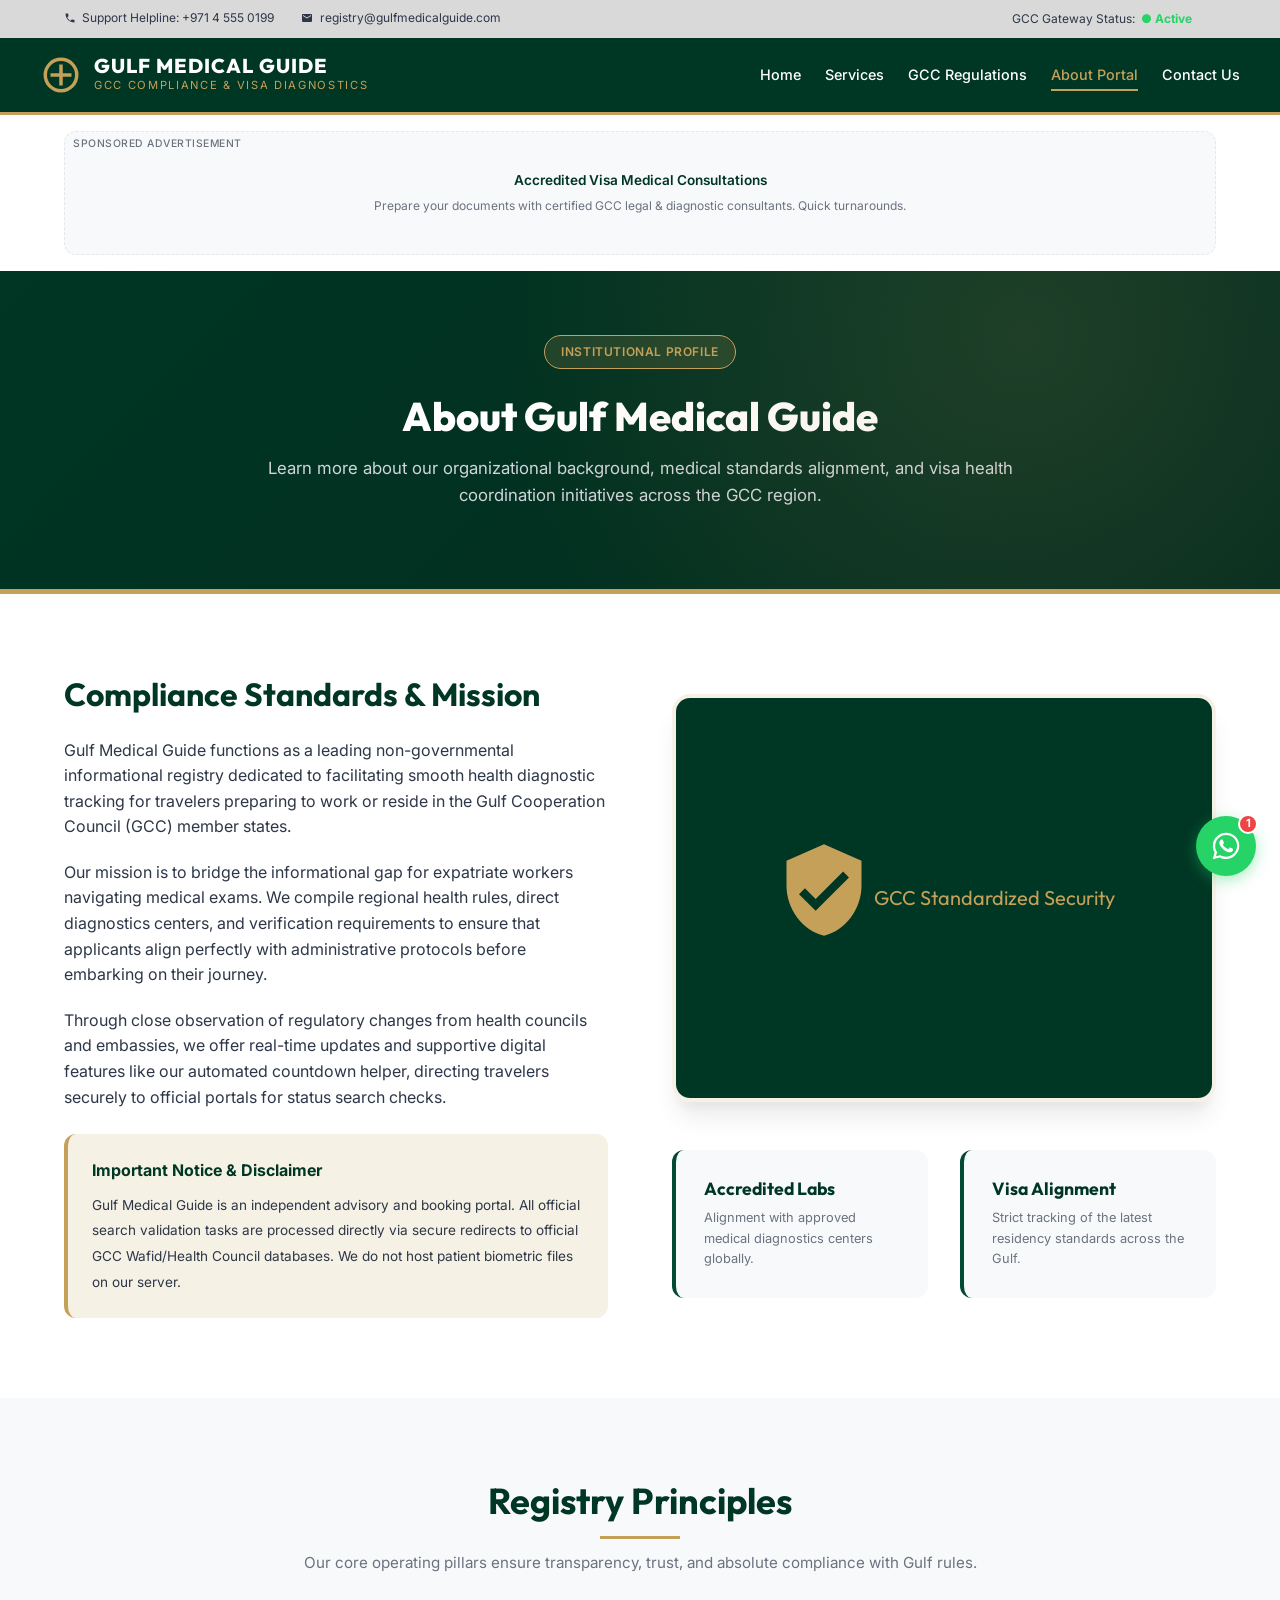
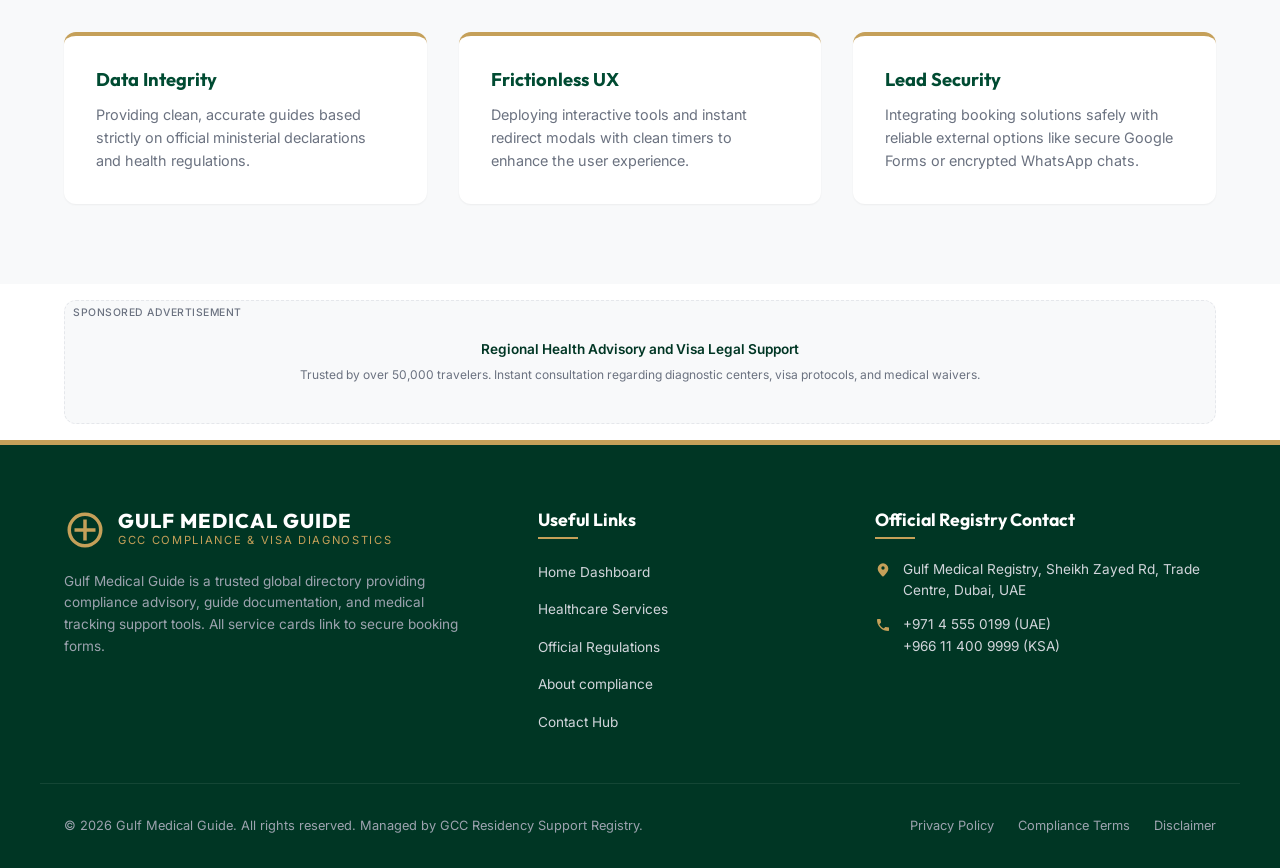
==== about.html @ d9c1dc16 "Add files via upload" ====
<!DOCTYPE html>
<html lang="en">
<head>
  <meta charset="UTF-8">
  <meta name="viewport" content="width=device-width, initial-scale=1.0">
  <title>About Us - Gulf Medical Guide</title>
  <meta name="description" content="Learn about the Gulf Medical Guide, our regulatory compliance framework, GCC health standards, and pre-departure medical test guidelines.">
  <link rel="stylesheet" href="css/style.css">
  <!-- Google AdSense -->
  <script async src="https://pagead2.googlesyndication.com/pagead/js/adsbygoogle.js?client=ca-pub-YOUR_PUBLISHER_ID" crossorigin="anonymous"></script>
</head>
<body>

  <!-- TOP BAR INFO -->
  <div class="top-bar">
    <div class="container top-bar-content">
      <div class="top-bar-info">
        <span>
          <svg viewBox="0 0 24 24"><path d="M6.62,10.79C8.06,13.62 10.38,15.94 13.21,17.38L15.41,15.18C15.69,14.9 16.08,14.82 16.43,14.93C17.55,15.3 18.75,15.5 20,15.5A1,1 0 0,1 21,16.5V20A1,1 0 0,1 20,21A17,17 0 0,1 3,4A1,1 0 0,1 4,3H7.5A1,1 0 0,1 8.5,4C8.5,5.25 8.7,6.45 9.07,7.57C9.18,7.92 9.1,8.31 8.82,8.59L6.62,10.79Z"/></svg>
          Support Helpline: +971 4 555 0199
        </span>
        <span>
          <svg viewBox="0 0 24 24"><path d="M20,4H4C2.89,4 2,4.89 2,6V18A2,2 0 0,0 4,20H20A2,2 0 0,0 22,18V6C22,4.89 21.1,4 20,4M20,8L12,13L4,8V6L12,11L20,6V8Z"/></svg>
          registry@gulfmedicalguide.com
        </span>
      </div>
      <div class="top-bar-info">
        <span>GCC Gateway Status: <strong style="color: #25D366;">● Active</strong></span>
      </div>
    </div>
  </div>

  <!-- SITE HEADER & NAVIGATION -->
  <header class="site-header">
    <div class="container header-main">
      <a href="index.html" class="logo-link">
        <svg class="logo-icon" viewBox="0 0 24 24">
          <path d="M12,2A10,10 0 0,0 2,12A10,10 0 0,0 12,22A10,10 0 0,0 22,12A10,10 0 0,0 12,2M12,4A8,8 0 0,1 20,12A8,8 0 0,1 12,20A8,8 0 0,1 4,12A8,8 0 0,1 12,4M11,6V11H6V13H11V18H13V13H18V11H13V6H11Z"/>
        </svg>
        <div class="logo-text">
          <span class="logo-title">Gulf Medical Guide</span>
          <span class="logo-sub">GCC Compliance & Visa Diagnostics</span>
        </div>
      </a>
      
      <button class="nav-toggle" id="nav-toggle" aria-label="Toggle navigation">
        <svg viewBox="0 0 24 24">
          <path d="M3,6H21V8H3V6M3,11H21V13H3V11M3,16H21V18H3V16Z"/>
        </svg>
      </button>

      <nav class="main-nav" id="main-nav">
        <ul>
          <li><a href="index.html">Home</a></li>
          <li><a href="services.html">Services</a></li>
          <li><a href="resources.html">GCC Regulations</a></li>
          <li><a href="about.html">About Portal</a></li>
          <li><a href="contact.html">Contact Us</a></li>
        </ul>
      </nav>
    </div>
  </header>

  <!-- LEADERBOARD NAV AD SLOT -->
  <div class="container">
    <div class="ad-slot ad-leaderboard" id="leaderboard-nav">
      <!-- Google AdSense - Leaderboard Nav -->
      <ins class="adsbygoogle"
           style="display:block"
           data-ad-client="ca-pub-YOUR_PUBLISHER_ID"
           data-ad-slot="YOUR_LEADERBOARD_NAV_SLOT_ID"
           data-ad-format="auto"
           data-full-width-responsive="true"></ins>
      <script>
           (adsbygoogle = window.adsbygoogle || []).push({});
      </script>
      <div class="ad-placeholder">
        <span class="ad-title">Accredited Visa Medical Consultations</span>
        <span class="ad-desc">Prepare your documents with certified GCC legal & diagnostic consultants. Quick turnarounds.</span>
      </div>
    </div>
  </div>

  <!-- HERO SECTION -->
  <section class="hero-section">
    <div class="container">
      <div style="max-width: 800px; margin: 0 auto; text-align: center;">
        <div class="hero-badge">Institutional Profile</div>
        <h1 class="hero-title" style="font-size: 2.5rem; margin-bottom: 1rem;">About Gulf Medical Guide</h1>
        <p class="hero-desc" style="margin-bottom: 0;">Learn more about our organizational background, medical standards alignment, and visa health coordination initiatives across the GCC region.</p>
      </div>
    </div>
  </section>

  <!-- ABOUT CONTENT SECTION -->
  <section class="section">
    <div class="container">
      <div class="about-grid">
        <div>
          <h2 style="font-size: 2rem; margin-bottom: 1.5rem; color: var(--color-primary-dark);">Compliance Standards & Mission</h2>
          <p style="margin-bottom: 1.25rem;">Gulf Medical Guide functions as a leading non-governmental informational registry dedicated to facilitating smooth health diagnostic tracking for travelers preparing to work or reside in the Gulf Cooperation Council (GCC) member states.</p>
          <p style="margin-bottom: 1.25rem;">Our mission is to bridge the informational gap for expatriate workers navigating medical exams. We compile regional health rules, direct diagnostics centers, and verification requirements to ensure that applicants align perfectly with administrative protocols before embarking on their journey.</p>
          <p style="margin-bottom: 1.5rem;">Through close observation of regulatory changes from health councils and embassies, we offer real-time updates and supportive digital features like our automated countdown helper, directing travelers securely to official portals for status search checks.</p>
          
          <div style="background-color: var(--color-accent-light); padding: 1.5rem; border-radius: var(--radius-md); border-left: 4px solid var(--color-accent);">
            <strong style="color: var(--color-primary-dark); display: block; margin-bottom: 0.5rem;">Important Notice & Disclaimer</strong>
            <span style="font-size: 0.85rem; color: var(--color-text);">Gulf Medical Guide is an independent advisory and booking portal. All official search validation tasks are processed directly via secure redirects to official GCC Wafid/Health Council databases. We do not host patient biometric files on our server.</span>
          </div>
        </div>

        <div>
          <div class="about-img-container">
            <div class="about-img">
              <svg style="width: 100px; height: 100px; fill: currentColor; margin-bottom: 1rem;" viewBox="0 0 24 24">
                <path d="M12 1L3 5v6c0 5.55 3.84 10.74 9 12 5.16-1.26 9-6.45 9-12V5l-9-4zm-2 16l-4-4 1.41-1.41L10 14.17l6.59-6.59L18 9l-8 8z"/>
              </svg>
              <span>GCC Standardized Security</span>
            </div>
          </div>
          
          <div class="compliance-grid">
            <div class="compliance-card">
              <h3 class="compliance-title">Accredited Labs</h3>
              <p style="font-size: 0.8rem; color: var(--color-text-muted);">Alignment with approved medical diagnostics centers globally.</p>
            </div>
            <div class="compliance-card">
              <h3 class="compliance-title">Visa Alignment</h3>
              <p style="font-size: 0.8rem; color: var(--color-text-muted);">Strict tracking of the latest residency standards across the Gulf.</p>
            </div>
          </div>
        </div>
      </div>
    </div>
  </section>

  <!-- COMPLIANCE PILLARS SECTION -->
  <section class="section section-alt">
    <div class="container">
      <div class="section-header">
        <h2 class="section-title">Registry Principles</h2>
        <p class="section-subtitle">Our core operating pillars ensure transparency, trust, and absolute compliance with Gulf rules.</p>
      </div>

      <div style="display: grid; grid-template-columns: repeat(auto-fit, minmax(280px, 1fr)); gap: 2rem;">
        <div style="background-color: white; padding: 2rem; border-radius: var(--radius-md); border-top: 4px solid var(--color-accent); box-shadow: var(--shadow-sm);">
          <h3 style="font-size: 1.15rem; margin-bottom: 0.75rem; color: var(--color-primary);">Data Integrity</h3>
          <p style="font-size: 0.9rem; color: var(--color-text-muted);">Providing clean, accurate guides based strictly on official ministerial declarations and health regulations.</p>
        </div>
        <div style="background-color: white; padding: 2rem; border-radius: var(--radius-md); border-top: 4px solid var(--color-accent); box-shadow: var(--shadow-sm);">
          <h3 style="font-size: 1.15rem; margin-bottom: 0.75rem; color: var(--color-primary);">Frictionless UX</h3>
          <p style="font-size: 0.9rem; color: var(--color-text-muted);">Deploying interactive tools and instant redirect modals with clean timers to enhance the user experience.</p>
        </div>
        <div style="background-color: white; padding: 2rem; border-radius: var(--radius-md); border-top: 4px solid var(--color-accent); box-shadow: var(--shadow-sm);">
          <h3 style="font-size: 1.15rem; margin-bottom: 0.75rem; color: var(--color-primary);">Lead Security</h3>
          <p style="font-size: 0.9rem; color: var(--color-text-muted);">Integrating booking solutions safely with reliable external options like secure Google Forms or encrypted WhatsApp chats.</p>
        </div>
      </div>
    </div>
  </section>

  <!-- FLOATING WHATSAPP WIDGET -->
  <div class="whatsapp-widget">
    <div class="whatsapp-tooltip">Chat with a GCC Agent</div>
    <div class="whatsapp-bubble" id="whatsapp-bubble" data-url="https://wa.me/your-number-here">
      <span class="whatsapp-badge">1</span>
      <svg viewBox="0 0 24 24">
        <path d="M12.04 2C6.58 2 2.13 6.45 2.13 11.91C2.13 13.66 2.59 15.36 3.47 16.86L2 22L7.3 20.61C8.74 21.39 10.37 21.8 12.04 21.8C17.5 21.8 21.95 17.35 21.95 11.9C21.95 9.26 20.92 6.78 19.05 4.9C17.18 3.03 14.69 2 12.04 2M12.05 3.67C14.25 3.67 16.31 4.53 17.87 6.09C19.42 7.65 20.28 9.72 20.28 11.9C20.28 16.44 16.58 20.13 12.05 20.13C10.6 20.13 9.18 19.75 7.92 19.03L7.62 18.85L4.47 19.68L5.31 16.6L5.11 16.29C4.33 15.04 3.9 13.6 3.9 11.91C3.9 7.36 7.6 3.67 12.05 3.67M8.53 7.33C8.37 7.33 8.1 7.39 7.87 7.64C7.65 7.89 7 8.5 7 9.71C7 10.93 7.89 12.1 8.01 12.26C8.13 12.42 9.73 15.05 12.3 16.07C14.45 16.92 14.89 16.75 15.36 16.71C15.83 16.67 16.87 16.1 17.09 15.47C17.31 14.84 17.31 14.3 17.25 14.2C17.18 14.09 17.02 14.03 16.78 13.91C16.54 13.79 15.36 13.2 15.14 13.12C14.92 13.04 14.76 13 14.6 13.25C14.43 13.5 13.96 14.07 13.82 14.23C13.68 14.39 13.54 14.4 13.3 14.28C12.5 13.88 11.66 13.3 10.86 12.59C10.23 12.03 9.8 11.33 9.68 11.12C9.56 10.9 9.67 10.79 9.79 10.67C9.9 10.56 10.04 10.38 10.16 10.23C10.28 10.08 10.32 9.96 10.4 9.8C10.48 9.64 10.44 9.5 10.38 9.38C10.32 9.26 9.84 8.04 9.64 7.55C9.44 7.07 9.24 7.13 9.1 7.12C8.96 7.12 8.8 7.12 8.64 7.12L8.53 7.33Z"/>
      </svg>
    </div>
  </div>

  <!-- FOOTER AD BANNER -->
  <div class="container">
    <div class="ad-slot ad-leaderboard" id="footer-banner">
      <!-- Google AdSense - Footer Banner -->
      <ins class="adsbygoogle"
           style="display:block"
           data-ad-client="ca-pub-YOUR_PUBLISHER_ID"
           data-ad-slot="YOUR_FOOTER_BANNER_SLOT_ID"
           data-ad-format="auto"
           data-full-width-responsive="true"></ins>
      <script>
           (adsbygoogle = window.adsbygoogle || []).push({});
      </script>
      <div class="ad-placeholder">
        <span class="ad-title">Regional Health Advisory and Visa Legal Support</span>
        <span class="ad-desc">Trusted by over 50,000 travelers. Instant consultation regarding diagnostic centers, visa protocols, and medical waivers.</span>
      </div>
    </div>
  </div>

  <!-- INST_FOOTER -->
  <footer class="site-footer">
    <div class="container footer-grid">
      <div>
        <a href="index.html" class="logo-link footer-logo">
          <svg class="logo-icon" viewBox="0 0 24 24">
            <path d="M12,2A10,10 0 0,0 2,12A10,10 0 0,0 12,22A10,10 0 0,0 22,12A10,10 0 0,0 12,2M12,4A8,8 0 0,1 20,12A8,8 0 0,1 12,20A8,8 0 0,1 4,12A8,8 0 0,1 12,4M11,6V11H6V13H11V18H13V13H18V11H13V6H11Z"/>
          </svg>
          <div class="logo-text">
            <span class="logo-title" style="color: white;">Gulf Medical Guide</span>
            <span class="logo-sub">GCC Compliance & Visa Diagnostics</span>
          </div>
        </a>
        <p class="footer-desc">Gulf Medical Guide is a trusted global directory providing compliance advisory, guide documentation, and medical tracking support tools. All service cards link to secure booking forms.</p>
      </div>
      
      <div>
        <h4 class="footer-title">Useful Links</h4>
        <ul class="footer-links">
          <li><a href="index.html">Home Dashboard</a></li>
          <li><a href="services.html">Healthcare Services</a></li>
          <li><a href="resources.html">Official Regulations</a></li>
          <li><a href="about.html">About compliance</a></li>
          <li><a href="contact.html">Contact Hub</a></li>
        </ul>
      </div>

      <div>
        <h4 class="footer-title">Official Registry Contact</h4>
        <ul class="footer-contact">
          <li>
            <svg viewBox="0 0 24 24"><path d="M12,11.5A2.5,2.5 0 0,1 9.5,9A2.5,2.5 0 0,1 12,6.5A2.5,2.5 0 0,1 14.5,9A2.5,2.5 0 0,1 12,11.5M12,2A8,8 0 0,0 4,10C4,15.25 12,22 12,22C12,22 20,15.25 20,10A8,8 0 0,0 12,2Z"/></svg>
            Gulf Medical Registry, Sheikh Zayed Rd, Trade Centre, Dubai, UAE
          </li>
          <li>
            <svg viewBox="0 0 24 24"><path d="M6.62,10.79C8.06,13.62 10.38,15.94 13.21,17.38L15.41,15.18C15.69,14.9 16.08,14.82 16.43,14.93C17.55,15.3 18.75,15.5 20,15.5A1,1 0 0,1 21,16.5V20A1,1 0 0,1 20,21A17,17 0 0,1 3,4A1,1 0 0,1 4,3H7.5A1,1 0 0,1 8.5,4C8.5,5.25 8.7,6.45 9.07,7.57C9.18,7.92 9.1,8.31 8.82,8.59L6.62,10.79Z"/></svg>
            +971 4 555 0199 (UAE)<br>+966 11 400 9999 (KSA)
          </li>
        </ul>
      </div>
    </div>

    <div class="container footer-bottom">
      <p>&copy; 2026 Gulf Medical Guide. All rights reserved. Managed by GCC Residency Support Registry.</p>
      <div class="footer-bottom-links">
        <a href="#">Privacy Policy</a>
        <a href="#">Compliance Terms</a>
        <a href="#">Disclaimer</a>
      </div>
    </div>
  </footer>

  <script src="js/main.js"></script>
</body>
</html>
---- css/style.css ----
@import url('https://fonts.googleapis.com/css2?family=Inter:wght@300;400;500;600;700&family=Outfit:wght@400;500;600;700;800&display=swap');

/* --- DESIGN SYSTEM TOKENS --- */
:root {
  --color-primary: #004B32;
  --color-primary-dark: #003624;
  --color-primary-light: #0B6B4A;
  --color-accent: #C5A059;
  --color-accent-hover: #B48F47;
  --color-accent-light: #F6F1E5;
  --color-bg: #FFFFFF;
  --color-surface: #F8F9FA;
  --color-surface-card: #FFFFFF;
  --color-text: #2D3748;
  --color-text-muted: #6B7280;
  --color-border: #E5E7EB;
  --color-error: #EF4444;
  
  --font-headings: 'Outfit', system-ui, -apple-system, sans-serif;
  --font-body: 'Inter', system-ui, -apple-system, sans-serif;
  
  --shadow-sm: 0 1px 2px 0 rgba(0, 0, 0, 0.05);
  --shadow-md: 0 4px 6px -1px rgba(0, 0, 0, 0.05), 0 2px 4px -1px rgba(0, 0, 0, 0.03);
  --shadow-lg: 0 10px 15px -3px rgba(0, 0, 0, 0.05), 0 4px 6px -2px rgba(0, 0, 0, 0.03);
  --shadow-premium: 0 20px 25px -5px rgba(0, 0, 0, 0.08), 0 10px 10px -5px rgba(0, 0, 0, 0.04);
  
  --radius-sm: 6px;
  --radius-md: 12px;
  --radius-lg: 18px;
  --radius-full: 9999px;
  
  --transition-fast: 0.15s ease;
  --transition-normal: 0.3s cubic-bezier(0.4, 0, 0.2, 1);
  --transition-slow: 0.5s ease;
}

/* --- RESET & BASE STYLES --- */
*, *::before, *::after {
  box-sizing: border-box;
  margin: 0;
  padding: 0;
}

html {
  scroll-behavior: smooth;
  font-size: 16px;
}

body {
  font-family: var(--font-body);
  background-color: var(--color-bg);
  color: var(--color-text);
  line-height: 1.6;
  -webkit-font-smoothing: antialiased;
  display: flex;
  flex-direction: column;
  min-height: 100vh;
}

h1, h2, h3, h4, h5, h6 {
  font-family: var(--font-headings);
  font-weight: 700;
  line-height: 1.25;
  color: var(--color-primary-dark);
}

a {
  color: inherit;
  text-decoration: none;
  transition: var(--transition-fast);
}

/* --- GLOBAL CONTAINER --- */
.container {
  width: 100%;
  max-width: 1200px;
  margin: 0 auto;
  padding: 0 1.5rem;
}

/* --- HEADER & NAVIGATION --- */
.site-header {
  background-color: var(--color-primary-dark);
  color: white;
  border-bottom: 3px solid var(--color-accent);
  position: sticky;
  top: 0;
  z-index: 100;
}

.top-bar {
  background-color: rgba(0, 0, 0, 0.15);
  font-size: 0.75rem;
  padding: 0.5rem 0;
  border-bottom: 1px solid rgba(255, 255, 255, 0.08);
}

.top-bar-content {
  display: flex;
  justify-content: space-between;
  align-items: center;
}

.top-bar-info span {
  margin-right: 1.5rem;
  display: inline-flex;
  align-items: center;
  gap: 0.4rem;
}

.top-bar-info svg {
  width: 12px;
  height: 12px;
  fill: currentColor;
}

.header-main {
  display: flex;
  justify-content: space-between;
  align-items: center;
  padding: 1rem 0;
}

.logo-link {
  display: flex;
  align-items: center;
  gap: 0.75rem;
}

.logo-icon {
  width: 42px;
  height: 42px;
  fill: var(--color-accent);
}

.logo-text {
  display: flex;
  flex-direction: column;
}

.logo-title {
  font-family: var(--font-headings);
  font-size: 1.25rem;
  font-weight: 800;
  letter-spacing: 0.05em;
  color: white;
  text-transform: uppercase;
  line-height: 1.1;
}

.logo-sub {
  font-size: 0.7rem;
  color: var(--color-accent);
  letter-spacing: 0.15em;
  text-transform: uppercase;
}

.nav-toggle {
  display: none;
  background: none;
  border: none;
  color: white;
  cursor: pointer;
  padding: 0.5rem;
}

.nav-toggle svg {
  width: 24px;
  height: 24px;
  fill: currentColor;
}

.main-nav ul {
  display: flex;
  list-style: none;
  gap: 1.5rem;
}

.main-nav a {
  font-weight: 500;
  font-size: 0.9rem;
  padding: 0.5rem 0;
  position: relative;
}

.main-nav a::after {
  content: '';
  position: absolute;
  bottom: 0;
  left: 0;
  width: 0;
  height: 2px;
  background-color: var(--color-accent);
  transition: var(--transition-normal);
}

.main-nav a:hover,
.main-nav a.active {
  color: var(--color-accent);
}

.main-nav a.active::after {
  width: 100%;
}

/* --- MONETIZATION: AD SLOTS --- */
.ad-slot {
  display: flex;
  flex-direction: column;
  align-items: center;
  justify-content: center;
  background-color: var(--color-surface);
  border: 1px dashed var(--color-border);
  border-radius: var(--radius-md);
  margin: 1.5rem 0;
  padding: 1rem;
  position: relative;
  overflow: hidden;
  text-align: center;
  transition: var(--transition-normal);
}

.ad-slot::before {
  content: 'Sponsored Advertisement';
  position: absolute;
  top: 4px;
  left: 8px;
  font-size: 0.65rem;
  text-transform: uppercase;
  letter-spacing: 0.05em;
  color: var(--color-text-muted);
  font-weight: 500;
}

/* If AdSense ad is loaded, hide placeholder, labels and border styles */
.ad-slot:has(ins[data-ad-status="filled"]) {
  border: none;
  padding: 0;
  background: transparent;
}
.ad-slot:has(ins[data-ad-status="filled"])::before {
  display: none;
}
.ad-slot:has(ins[data-ad-status="filled"]) .ad-placeholder {
  display: none;
}

.ad-placeholder {
  min-height: 90px;
  display: flex;
  flex-direction: column;
  justify-content: center;
  align-items: center;
  width: 100%;
}

.ad-title {
  font-size: 0.85rem;
  font-weight: 600;
  color: var(--color-primary-dark);
  margin-bottom: 0.25rem;
}

.ad-desc {
  font-size: 0.75rem;
  color: var(--color-text-muted);
}

/* Ad variants */
.ad-leaderboard {
  max-width: 970px;
  margin: 1rem auto;
}

.ad-square {
  width: 300px;
  height: 250px;
  max-width: 100%;
  margin: 1rem auto;
}

.ad-square .ad-placeholder {
  min-height: 220px;
}

/* --- HERO SECTION --- */
.hero-section {
  background: linear-gradient(135deg, var(--color-primary-dark) 0%, #032b1d 100%);
  color: white;
  position: relative;
  overflow: hidden;
  padding: 4rem 0 5rem;
  border-bottom: 5px solid var(--color-accent);
}

.hero-section::before {
  content: '';
  position: absolute;
  top: 0;
  left: 0;
  right: 0;
  bottom: 0;
  background-image: radial-gradient(circle at 80% 20%, rgba(197, 160, 89, 0.15) 0%, transparent 50%);
  pointer-events: none;
}

.hero-grid {
  display: grid;
  grid-template-columns: 1.1fr 0.9fr;
  gap: 3rem;
  align-items: center;
}

.hero-content {
  max-width: 600px;
}

.hero-badge {
  display: inline-flex;
  align-items: center;
  gap: 0.5rem;
  background-color: rgba(197, 160, 89, 0.15);
  border: 1px solid var(--color-accent);
  color: var(--color-accent);
  padding: 0.4rem 1rem;
  border-radius: var(--radius-full);
  font-size: 0.75rem;
  font-weight: 600;
  margin-bottom: 1.5rem;
  letter-spacing: 0.05em;
  text-transform: uppercase;
}

.hero-title {
  color: white;
  font-size: 2.75rem;
  font-weight: 800;
  line-height: 1.15;
  margin-bottom: 1.25rem;
}

.hero-title span {
  color: var(--color-accent);
}

.hero-desc {
  font-size: 1.05rem;
  color: #D1D5DB;
  margin-bottom: 2rem;
  line-height: 1.6;
}

/* --- MEDICAL CHECK CARD / FORM --- */
.medical-card {
  background-color: var(--color-surface-card);
  border-radius: var(--radius-lg);
  box-shadow: var(--shadow-premium);
  border: 1px solid rgba(255, 255, 255, 0.1);
  padding: 2.25rem;
  color: var(--color-text);
  position: relative;
  overflow: hidden;
}

.medical-card::before {
  content: '';
  position: absolute;
  top: 0;
  left: 0;
  width: 6px;
  height: 100%;
  background-color: var(--color-accent);
}

.card-title {
  font-size: 1.5rem;
  margin-bottom: 0.5rem;
  display: flex;
  align-items: center;
  gap: 0.5rem;
}

.card-title svg {
  width: 24px;
  height: 24px;
  fill: var(--color-primary);
}

.card-subtitle {
  font-size: 0.85rem;
  color: var(--color-text-muted);
  margin-bottom: 1.5rem;
}

.form-group {
  margin-bottom: 1.25rem;
  display: flex;
  flex-direction: column;
  gap: 0.5rem;
}

.form-label {
  font-size: 0.8rem;
  font-weight: 600;
  text-transform: uppercase;
  letter-spacing: 0.05em;
  color: var(--color-primary-dark);
}

.form-input {
  width: 100%;
  padding: 0.85rem 1rem;
  border: 1px solid var(--color-border);
  border-radius: var(--radius-sm);
  font-family: var(--font-body);
  font-size: 0.95rem;
  color: var(--color-text);
  background-color: var(--color-surface);
  transition: var(--transition-fast);
}

.form-input:focus {
  outline: none;
  border-color: var(--color-primary);
  background-color: white;
  box-shadow: 0 0 0 3px rgba(0, 75, 50, 0.1);
}

.btn {
  display: inline-flex;
  align-items: center;
  justify-content: center;
  gap: 0.5rem;
  width: 100%;
  padding: 1rem 1.5rem;
  background-color: var(--color-accent);
  color: var(--color-primary-dark);
  font-weight: 700;
  font-family: var(--font-headings);
  font-size: 1rem;
  border: none;
  border-radius: var(--radius-sm);
  cursor: pointer;
  transition: var(--transition-normal);
  text-transform: uppercase;
  letter-spacing: 0.05em;
  box-shadow: var(--shadow-sm);
}

.btn:hover {
  background-color: var(--color-accent-hover);
  box-shadow: var(--shadow-md);
  transform: translateY(-1px);
}

.btn-primary {
  background-color: var(--color-primary);
  color: white;
}

.btn-primary:hover {
  background-color: var(--color-primary-dark);
}

/* --- SECTIONS & GRID --- */
.section {
  padding: 5rem 0;
}

.section-alt {
  background-color: var(--color-surface);
}

.section-header {
  text-align: center;
  max-width: 700px;
  margin: 0 auto 3.5rem;
}

.section-title {
  font-size: 2.25rem;
  margin-bottom: 0.75rem;
  position: relative;
  display: inline-block;
  padding-bottom: 1rem;
}

.section-title::after {
  content: '';
  position: absolute;
  bottom: 0;
  left: 50%;
  transform: translateX(-50%);
  width: 80px;
  height: 3px;
  background-color: var(--color-accent);
}

.section-subtitle {
  font-size: 0.95rem;
  color: var(--color-text-muted);
}

.services-grid {
  display: grid;
  grid-template-columns: repeat(auto-fit, minmax(320px, 1fr));
  gap: 2rem;
}

.service-card {
  background-color: var(--color-surface-card);
  border-radius: var(--radius-md);
  box-shadow: var(--shadow-md);
  border: 1px solid var(--color-border);
  padding: 2.25rem;
  display: flex;
  flex-direction: column;
  transition: var(--transition-normal);
}

.service-card:hover {
  transform: translateY(-5px);
  box-shadow: var(--shadow-premium);
  border-color: rgba(197, 160, 89, 0.4);
}

.service-icon-wrapper {
  width: 50px;
  height: 50px;
  border-radius: var(--radius-sm);
  background-color: var(--color-accent-light);
  display: flex;
  align-items: center;
  justify-content: center;
  margin-bottom: 1.5rem;
  color: var(--color-primary);
}

.service-icon {
  width: 28px;
  height: 28px;
  fill: currentColor;
}

.service-title {
  font-size: 1.25rem;
  margin-bottom: 0.75rem;
}

.service-desc {
  font-size: 0.9rem;
  color: var(--color-text-muted);
  margin-bottom: 1.75rem;
  flex-grow: 1;
}

/* --- STATS / INFOGRAPHIC SECTION --- */
.stats-grid {
  display: grid;
  grid-template-columns: repeat(4, 1fr);
  gap: 2rem;
  text-align: center;
}

.stat-item {
  background-color: white;
  padding: 2rem;
  border-radius: var(--radius-md);
  box-shadow: var(--shadow-sm);
  border-bottom: 4px solid var(--color-primary);
}

.stat-number {
  font-family: var(--font-headings);
  font-size: 2.5rem;
  font-weight: 800;
  color: var(--color-accent);
  margin-bottom: 0.25rem;
}

.stat-label {
  font-size: 0.85rem;
  font-weight: 600;
  color: var(--color-primary-dark);
  text-transform: uppercase;
}

/* --- ABOUT PAGE SPECIFICS --- */
.about-grid {
  display: grid;
  grid-template-columns: 1fr 1fr;
  gap: 4rem;
  align-items: center;
}

.about-img-container {
  position: relative;
  border-radius: var(--radius-lg);
  overflow: hidden;
  box-shadow: var(--shadow-premium);
  border: 4px solid var(--color-accent-light);
}

.about-img {
  width: 100%;
  height: 400px;
  background-color: var(--color-primary-dark);
  display: flex;
  align-items: center;
  justify-content: center;
  color: var(--color-accent);
  font-family: var(--font-headings);
  font-size: 1.25rem;
}

.compliance-grid {
  display: grid;
  grid-template-columns: repeat(2, 1fr);
  gap: 2rem;
  margin-top: 3rem;
}

.compliance-card {
  background-color: var(--color-surface);
  border-radius: var(--radius-md);
  padding: 1.75rem;
  border-left: 4px solid var(--color-primary);
}

.compliance-title {
  font-size: 1.1rem;
  margin-bottom: 0.5rem;
}

/* --- RESOURCES GRID & ARTICLE DETAIL --- */
.resources-grid {
  display: grid;
  grid-template-columns: 2fr 1fr;
  gap: 3rem;
}

.articles-list {
  display: flex;
  flex-direction: column;
  gap: 2.5rem;
}

.article-row {
  display: flex;
  gap: 2rem;
  background: white;
  border-radius: var(--radius-md);
  border: 1px solid var(--color-border);
  overflow: hidden;
  box-shadow: var(--shadow-sm);
  transition: var(--transition-normal);
}

.article-row:hover {
  box-shadow: var(--shadow-md);
  transform: translateY(-2px);
}

.article-img {
  width: 220px;
  min-width: 220px;
  background-color: var(--color-primary-dark);
  display: flex;
  align-items: center;
  justify-content: center;
  color: var(--color-accent);
  font-size: 0.9rem;
}

.article-content {
  padding: 1.75rem;
  display: flex;
  flex-direction: column;
}

.article-meta {
  font-size: 0.75rem;
  color: var(--color-accent-hover);
  text-transform: uppercase;
  font-weight: 600;
  letter-spacing: 0.05em;
  margin-bottom: 0.5rem;
}

.article-title {
  font-size: 1.35rem;
  margin-bottom: 0.75rem;
}

.article-excerpt {
  font-size: 0.9rem;
  color: var(--color-text-muted);
  margin-bottom: 1.25rem;
}

.article-link {
  font-size: 0.85rem;
  font-weight: 700;
  color: var(--color-primary);
  display: inline-flex;
  align-items: center;
  gap: 0.25rem;
  align-self: flex-start;
}

.article-link:hover {
  color: var(--color-accent);
}

.sidebar {
  display: flex;
  flex-direction: column;
  gap: 2rem;
}

.sidebar-widget {
  background-color: var(--color-surface);
  border: 1px solid var(--color-border);
  border-radius: var(--radius-md);
  padding: 1.75rem;
}

.widget-title {
  font-size: 1.15rem;
  margin-bottom: 1rem;
  border-bottom: 2px solid var(--color-accent);
  padding-bottom: 0.5rem;
}

.widget-list {
  list-style: none;
  display: flex;
  flex-direction: column;
  gap: 0.75rem;
}

.widget-list a {
  font-size: 0.9rem;
  display: flex;
  align-items: center;
  gap: 0.5rem;
}

.widget-list a:hover {
  color: var(--color-primary);
  transform: translateX(3px);
}

/* --- CONTACT PAGE SPECIFICS --- */
.contact-grid {
  display: grid;
  grid-template-columns: 1.1fr 0.9fr;
  gap: 4rem;
}

.contact-info-cards {
  display: flex;
  flex-direction: column;
  gap: 1.5rem;
}

.contact-card {
  background-color: var(--color-surface);
  border: 1px solid var(--color-border);
  border-radius: var(--radius-md);
  padding: 2rem;
  display: flex;
  gap: 1.5rem;
  align-items: flex-start;
  transition: var(--transition-normal);
}

.contact-card:hover {
  border-color: var(--color-accent);
  box-shadow: var(--shadow-md);
}

.contact-icon {
  width: 40px;
  height: 40px;
  fill: var(--color-primary);
  background-color: var(--color-accent-light);
  padding: 8px;
  border-radius: var(--radius-sm);
  flex-shrink: 0;
}

.contact-card-title {
  font-size: 1.1rem;
  margin-bottom: 0.25rem;
}

.contact-card-text {
  font-size: 0.9rem;
  color: var(--color-text-muted);
}

.map-placeholder {
  width: 100%;
  height: 300px;
  background-color: var(--color-surface);
  border-radius: var(--radius-md);
  border: 1px solid var(--color-border);
  display: flex;
  align-items: center;
  justify-content: center;
  color: var(--color-text-muted);
  font-weight: 500;
  margin-top: 2rem;
}

/* --- INTERSTITIAL COUNTDOWN MODAL --- */
.modal-overlay {
  position: fixed;
  top: 0;
  left: 0;
  right: 0;
  bottom: 0;
  background-color: rgba(0, 54, 36, 0.7);
  backdrop-filter: blur(8px);
  z-index: 1000;
  display: flex;
  align-items: center;
  justify-content: center;
  opacity: 0;
  pointer-events: none;
  transition: opacity var(--transition-normal);
  padding: 1rem;
}

.modal-overlay.active {
  opacity: 1;
  pointer-events: auto;
}

.modal-card {
  background-color: white;
  width: 100%;
  max-width: 500px;
  border-radius: var(--radius-lg);
  box-shadow: var(--shadow-premium);
  border: 3px solid var(--color-accent);
  padding: 2.5rem;
  text-align: center;
  position: relative;
  transform: translateY(30px);
  transition: transform var(--transition-normal);
}

.modal-overlay.active .modal-card {
  transform: translateY(0);
}

.modal-badge {
  background-color: var(--color-primary);
  color: white;
  font-size: 0.75rem;
  font-weight: 600;
  padding: 0.25rem 0.75rem;
  border-radius: var(--radius-full);
  display: inline-block;
  margin-bottom: 1rem;
  letter-spacing: 0.05em;
  text-transform: uppercase;
}

.modal-title {
  font-size: 1.5rem;
  margin-bottom: 0.5rem;
  color: var(--color-primary-dark);
}

.modal-status-text {
  font-size: 0.9rem;
  color: var(--color-text-muted);
  margin-bottom: 1.5rem;
}

.countdown-container {
  position: relative;
  width: 120px;
  height: 120px;
  margin: 0 auto 2rem;
  display: flex;
  align-items: center;
  justify-content: center;
}

.countdown-circle {
  position: absolute;
  top: 0;
  left: 0;
  width: 100%;
  height: 100%;
  transform: rotate(-90deg);
}

.countdown-circle-bg {
  fill: none;
  stroke: var(--color-surface);
  stroke-width: 8;
}

.countdown-circle-progress {
  fill: none;
  stroke: var(--color-primary);
  stroke-width: 8;
  stroke-dasharray: 339;
  stroke-dashoffset: 0;
  stroke-linecap: round;
  transition: stroke-dashoffset 0.1s linear;
}

.countdown-number {
  font-family: var(--font-headings);
  font-size: 3rem;
  font-weight: 800;
  color: var(--color-primary-dark);
}

.modal-ad-wrapper {
  margin-top: 1.5rem;
  padding: 1rem;
  background-color: var(--color-surface);
  border: 1px solid var(--color-border);
  border-radius: var(--radius-md);
}

/* --- FLOATING WHATSAPP WIDGET --- */
.whatsapp-widget {
  position: fixed;
  bottom: 24px;
  right: 24px;
  z-index: 900;
  display: flex;
  align-items: center;
  gap: 0.75rem;
  pointer-events: none;
}

.whatsapp-bubble {
  width: 60px;
  height: 60px;
  background-color: #25D366;
  border-radius: var(--radius-full);
  display: flex;
  align-items: center;
  justify-content: center;
  box-shadow: 0 4px 15px rgba(37, 211, 102, 0.4);
  cursor: pointer;
  pointer-events: auto;
  transition: var(--transition-normal);
  position: relative;
}

.whatsapp-bubble:hover {
  transform: scale(1.1) rotate(5deg);
  box-shadow: 0 6px 20px rgba(37, 211, 102, 0.6);
}

.whatsapp-bubble svg {
  width: 32px;
  height: 32px;
  fill: white;
}

.whatsapp-tooltip {
  background-color: white;
  color: var(--color-text);
  padding: 0.75rem 1rem;
  border-radius: var(--radius-md);
  box-shadow: var(--shadow-lg);
  border: 1px solid var(--color-border);
  font-size: 0.85rem;
  font-weight: 600;
  pointer-events: auto;
  opacity: 0;
  transform: translateX(20px);
  transition: var(--transition-normal);
  white-space: nowrap;
}

.whatsapp-widget:hover .whatsapp-tooltip {
  opacity: 1;
  transform: translateX(0);
}

.whatsapp-badge {
  position: absolute;
  top: -2px;
  right: -2px;
  background-color: var(--color-error);
  color: white;
  font-size: 0.7rem;
  font-weight: 700;
  width: 20px;
  height: 20px;
  border-radius: var(--radius-full);
  display: flex;
  align-items: center;
  justify-content: center;
  border: 2px solid white;
  animation: pulse-badge 2s infinite;
}

@keyframes pulse-badge {
  0% { transform: scale(1); }
  50% { transform: scale(1.2); }
  100% { transform: scale(1); }
}

/* --- FOOTER --- */
.site-footer {
  background-color: var(--color-primary-dark);
  color: white;
  border-top: 5px solid var(--color-accent);
  padding: 4rem 0 2rem;
  margin-top: auto;
}

.footer-grid {
  display: grid;
  grid-template-columns: 1.2fr 0.8fr 1fr;
  gap: 4rem;
  margin-bottom: 3rem;
}

.footer-logo {
  margin-bottom: 1.25rem;
}

.footer-desc {
  font-size: 0.85rem;
  color: #9CA3AF;
  margin-bottom: 1.5rem;
}

.footer-title {
  color: white;
  font-size: 1.1rem;
  margin-bottom: 1.25rem;
  position: relative;
  padding-bottom: 0.5rem;
}

.footer-title::after {
  content: '';
  position: absolute;
  bottom: 0;
  left: 0;
  width: 40px;
  height: 2px;
  background-color: var(--color-accent);
}

.footer-links {
  list-style: none;
  display: flex;
  flex-direction: column;
  gap: 0.75rem;
}

.footer-links a {
  font-size: 0.85rem;
  color: #D1D5DB;
}

.footer-links a:hover {
  color: var(--color-accent);
  transform: translateX(3px);
}

.footer-contact {
  list-style: none;
  display: flex;
  flex-direction: column;
  gap: 0.75rem;
  font-size: 0.85rem;
  color: #D1D5DB;
}

.footer-contact li {
  display: flex;
  align-items: flex-start;
  gap: 0.75rem;
}

.footer-contact svg {
  width: 16px;
  height: 16px;
  fill: var(--color-accent);
  flex-shrink: 0;
  margin-top: 3px;
}

.footer-bottom {
  border-top: 1px solid rgba(255, 255, 255, 0.08);
  padding-top: 2rem;
  font-size: 0.8rem;
  color: #9CA3AF;
  display: flex;
  justify-content: space-between;
  align-items: center;
}

.footer-bottom-links {
  display: flex;
  gap: 1.5rem;
}

.footer-bottom-links a:hover {
  color: var(--color-accent);
}

/* --- RESPONSIVE ADJUSTMENTS --- */

/* Global safety updates for overflow prevention */
html, body {
  overflow-x: hidden;
  width: 100%;
}

/* Google AdSense Responsive Boundary Safety */
.ad-slot {
  max-width: 100%;
  overflow: hidden;
}
.ad-slot ins, .ad-slot iframe {
  max-width: 100% !important;
  display: block !important;
  margin: 0 auto;
}

@media (max-width: 1024px) {
  .hero-grid {
    grid-template-columns: 1fr;
    gap: 3.5rem;
  }
  
  .hero-content {
    text-align: center;
    margin: 0 auto;
  }
  
  .hero-badge {
    margin-left: auto;
    margin-right: auto;
  }
  
  .stats-grid {
    grid-template-columns: repeat(2, 1fr);
  }
}

@media (max-width: 768px) {
  .top-bar-content {
    flex-direction: column;
    gap: 0.5rem;
    text-align: center;
  }
  
  .top-bar-info {
    display: flex;
    flex-direction: column;
    gap: 0.25rem;
    align-items: center;
  }
  
  .top-bar-info span {
    margin-right: 0;
  }

  .header-main {
    padding: 0.75rem 0;
    position: relative; /* establishes anchoring for mobile menu absolute placement */
  }
  
  .nav-toggle {
    display: block;
    transition: transform var(--transition-normal), color var(--transition-fast);
  }
  
  .nav-toggle.active {
    transform: rotate(90deg);
    color: var(--color-accent);
  }
  
  .main-nav {
    display: block; /* always block to allow CSS transitions */
    opacity: 0;
    visibility: hidden;
    transform: translateY(-10px);
    transition: opacity var(--transition-normal), transform var(--transition-normal), visibility var(--transition-normal);
    
    width: 100%;
    position: absolute;
    top: 100%;
    left: 0;
    background-color: var(--color-primary-dark);
    border-bottom: 2px solid var(--color-accent);
    padding: 1.5rem;
    box-shadow: var(--shadow-lg);
  }
  
  .main-nav.active {
    opacity: 1;
    visibility: visible;
    transform: translateY(0);
  }
  
  .main-nav ul {
    flex-direction: column;
    gap: 1.25rem;
  }
  
  .main-nav a {
    display: block;
    font-size: 1rem;
    padding: 0.5rem 0;
  }
  
  .about-grid, .contact-grid {
    grid-template-columns: 1fr;
    gap: 3rem;
  }
  
  .compliance-grid {
    grid-template-columns: 1fr;
    gap: 1.25rem;
  }
  
  .resources-grid {
    grid-template-columns: 1fr;
    gap: 2.5rem;
  }
  
  .article-row {
    flex-direction: column;
  }
  
  .article-img {
    width: 100%;
    height: 180px;
  }
  
  .footer-grid {
    grid-template-columns: 1fr;
    gap: 2.5rem;
  }
  
  .footer-bottom {
    flex-direction: column;
    gap: 1rem;
    text-align: center;
  }
  
  .whatsapp-widget {
    bottom: 16px;
    right: 16px;
  }
  
  .whatsapp-bubble {
    width: 50px;
    height: 50px;
  }
  
  .whatsapp-bubble svg {
    width: 26px;
    height: 26px;
  }
  
  .whatsapp-tooltip {
    display: none !important; /* Hide tooltip on touch viewports */
  }
}

@media (max-width: 480px) {
  .container {
    padding: 0 1rem; /* reduces side padding slightly to maximize space on narrow viewports */
  }

  .top-bar-info span:nth-child(2) {
    display: none; /* Hides support email on small mobiles to avoid top bar overcrowding */
  }

  .hero-title {
    font-size: 2rem;
  }
  
  .stats-grid {
    grid-template-columns: 1fr;
    gap: 1.25rem;
  }
  
  .stat-item {
    padding: 1.5rem 1rem;
  }
  
  .medical-card {
    padding: 1.5rem;
  }

  .services-grid {
    grid-template-columns: 1fr;
    gap: 1.5rem;
  }

  .service-card {
    padding: 1.5rem;
  }
  
  .contact-card {
    padding: 1.25rem;
    gap: 1rem;
  }
  
  .modal-card {
    padding: 1.75rem 1rem;
  }
  
  .modal-title {
    font-size: 1.25rem;
  }
  
  .countdown-container {
    width: 100px;
    height: 100px;
    margin: 0 auto 1.5rem;
  }
  
  .countdown-number {
    font-size: 2.5rem;
  }

  .ad-placeholder {
    min-height: 50px;
  }
}
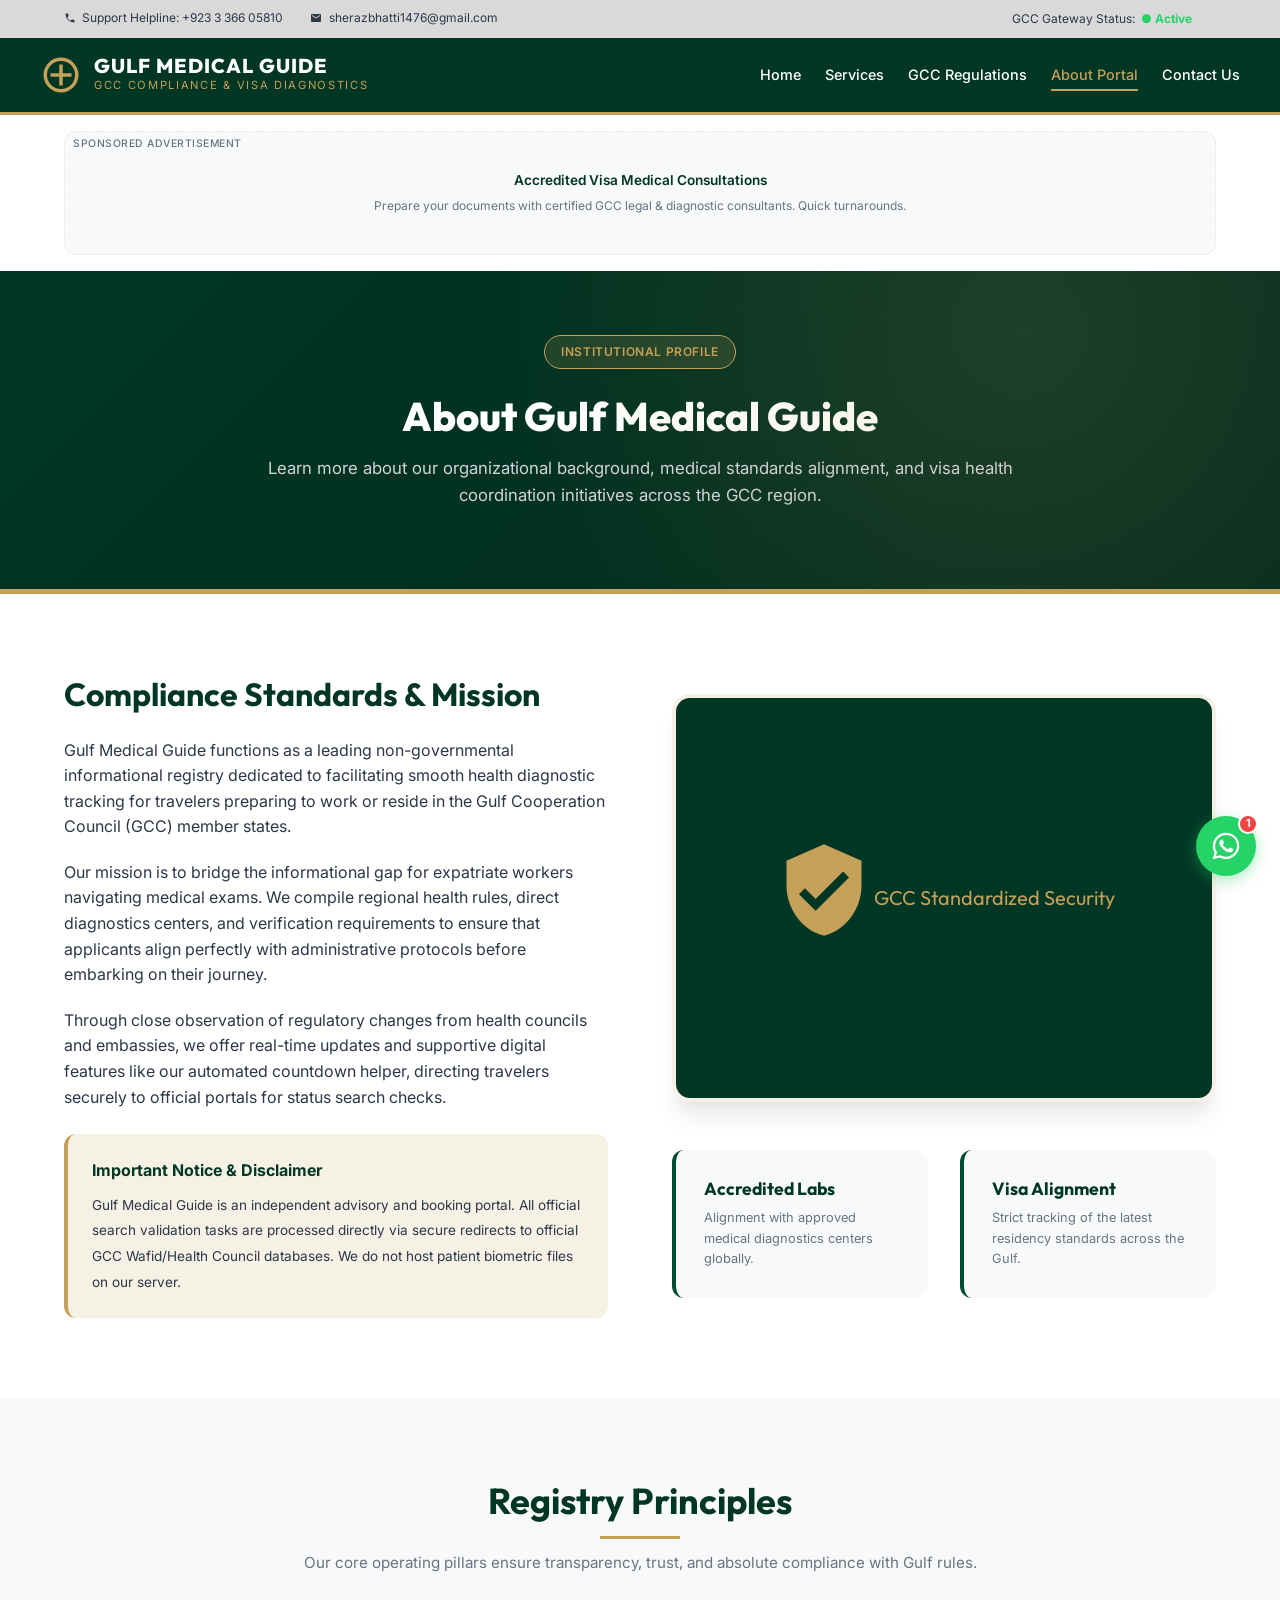
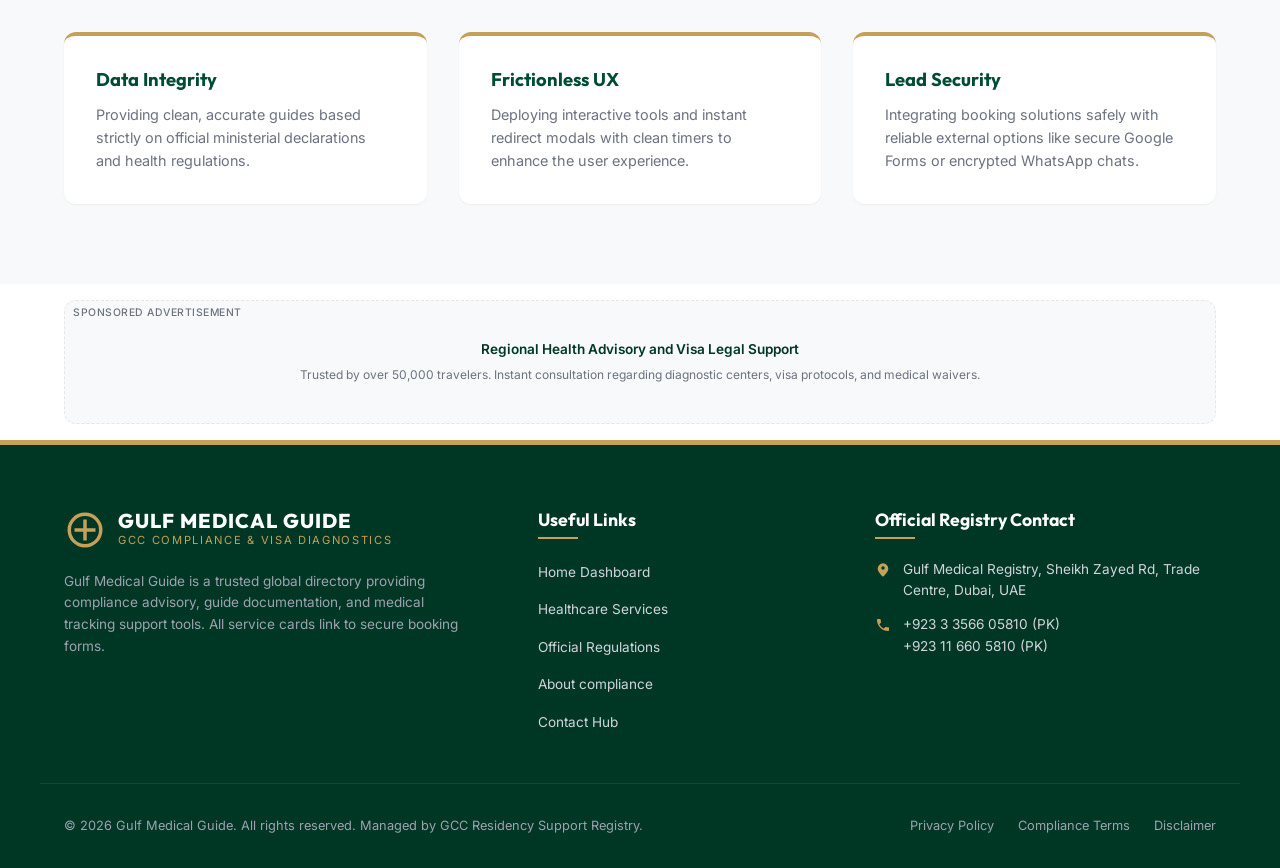
==== commit 37907dca: "Update about.html" ====
--- a/about.html
+++ b/about.html
@@ -17,11 +17,11 @@
       <div class="top-bar-info">
         <span>
           <svg viewBox="0 0 24 24"><path d="M6.62,10.79C8.06,13.62 10.38,15.94 13.21,17.38L15.41,15.18C15.69,14.9 16.08,14.82 16.43,14.93C17.55,15.3 18.75,15.5 20,15.5A1,1 0 0,1 21,16.5V20A1,1 0 0,1 20,21A17,17 0 0,1 3,4A1,1 0 0,1 4,3H7.5A1,1 0 0,1 8.5,4C8.5,5.25 8.7,6.45 9.07,7.57C9.18,7.92 9.1,8.31 8.82,8.59L6.62,10.79Z"/></svg>
-          Support Helpline: +971 4 555 0199
+          Support Helpline: +923 3 366 05810
         </span>
         <span>
           <svg viewBox="0 0 24 24"><path d="M20,4H4C2.89,4 2,4.89 2,6V18A2,2 0 0,0 4,20H20A2,2 0 0,0 22,18V6C22,4.89 21.1,4 20,4M20,8L12,13L4,8V6L12,11L20,6V8Z"/></svg>
-          registry@gulfmedicalguide.com
+          sherazbhatti1476@gmail.com
         </span>
       </div>
       <div class="top-bar-info">
@@ -161,7 +161,7 @@
   <!-- FLOATING WHATSAPP WIDGET -->
   <div class="whatsapp-widget">
     <div class="whatsapp-tooltip">Chat with a GCC Agent</div>
-    <div class="whatsapp-bubble" id="whatsapp-bubble" data-url="https://wa.me/your-number-here">
+    <div class="whatsapp-bubble" id="whatsapp-bubble" data-url="https://wa.me/923336605810">
       <span class="whatsapp-badge">1</span>
       <svg viewBox="0 0 24 24">
         <path d="M12.04 2C6.58 2 2.13 6.45 2.13 11.91C2.13 13.66 2.59 15.36 3.47 16.86L2 22L7.3 20.61C8.74 21.39 10.37 21.8 12.04 21.8C17.5 21.8 21.95 17.35 21.95 11.9C21.95 9.26 20.92 6.78 19.05 4.9C17.18 3.03 14.69 2 12.04 2M12.05 3.67C14.25 3.67 16.31 4.53 17.87 6.09C19.42 7.65 20.28 9.72 20.28 11.9C20.28 16.44 16.58 20.13 12.05 20.13C10.6 20.13 9.18 19.75 7.92 19.03L7.62 18.85L4.47 19.68L5.31 16.6L5.11 16.29C4.33 15.04 3.9 13.6 3.9 11.91C3.9 7.36 7.6 3.67 12.05 3.67M8.53 7.33C8.37 7.33 8.1 7.39 7.87 7.64C7.65 7.89 7 8.5 7 9.71C7 10.93 7.89 12.1 8.01 12.26C8.13 12.42 9.73 15.05 12.3 16.07C14.45 16.92 14.89 16.75 15.36 16.71C15.83 16.67 16.87 16.1 17.09 15.47C17.31 14.84 17.31 14.3 17.25 14.2C17.18 14.09 17.02 14.03 16.78 13.91C16.54 13.79 15.36 13.2 15.14 13.12C14.92 13.04 14.76 13 14.6 13.25C14.43 13.5 13.96 14.07 13.82 14.23C13.68 14.39 13.54 14.4 13.3 14.28C12.5 13.88 11.66 13.3 10.86 12.59C10.23 12.03 9.8 11.33 9.68 11.12C9.56 10.9 9.67 10.79 9.79 10.67C9.9 10.56 10.04 10.38 10.16 10.23C10.28 10.08 10.32 9.96 10.4 9.8C10.48 9.64 10.44 9.5 10.38 9.38C10.32 9.26 9.84 8.04 9.64 7.55C9.44 7.07 9.24 7.13 9.1 7.12C8.96 7.12 8.8 7.12 8.64 7.12L8.53 7.33Z"/>
@@ -225,7 +225,7 @@
           </li>
           <li>
             <svg viewBox="0 0 24 24"><path d="M6.62,10.79C8.06,13.62 10.38,15.94 13.21,17.38L15.41,15.18C15.69,14.9 16.08,14.82 16.43,14.93C17.55,15.3 18.75,15.5 20,15.5A1,1 0 0,1 21,16.5V20A1,1 0 0,1 20,21A17,17 0 0,1 3,4A1,1 0 0,1 4,3H7.5A1,1 0 0,1 8.5,4C8.5,5.25 8.7,6.45 9.07,7.57C9.18,7.92 9.1,8.31 8.82,8.59L6.62,10.79Z"/></svg>
-            +971 4 555 0199 (UAE)<br>+966 11 400 9999 (KSA)
+            +923 3 3566 05810 (PK)<br>+923 11 660 5810 (PK)
           </li>
         </ul>
       </div>
